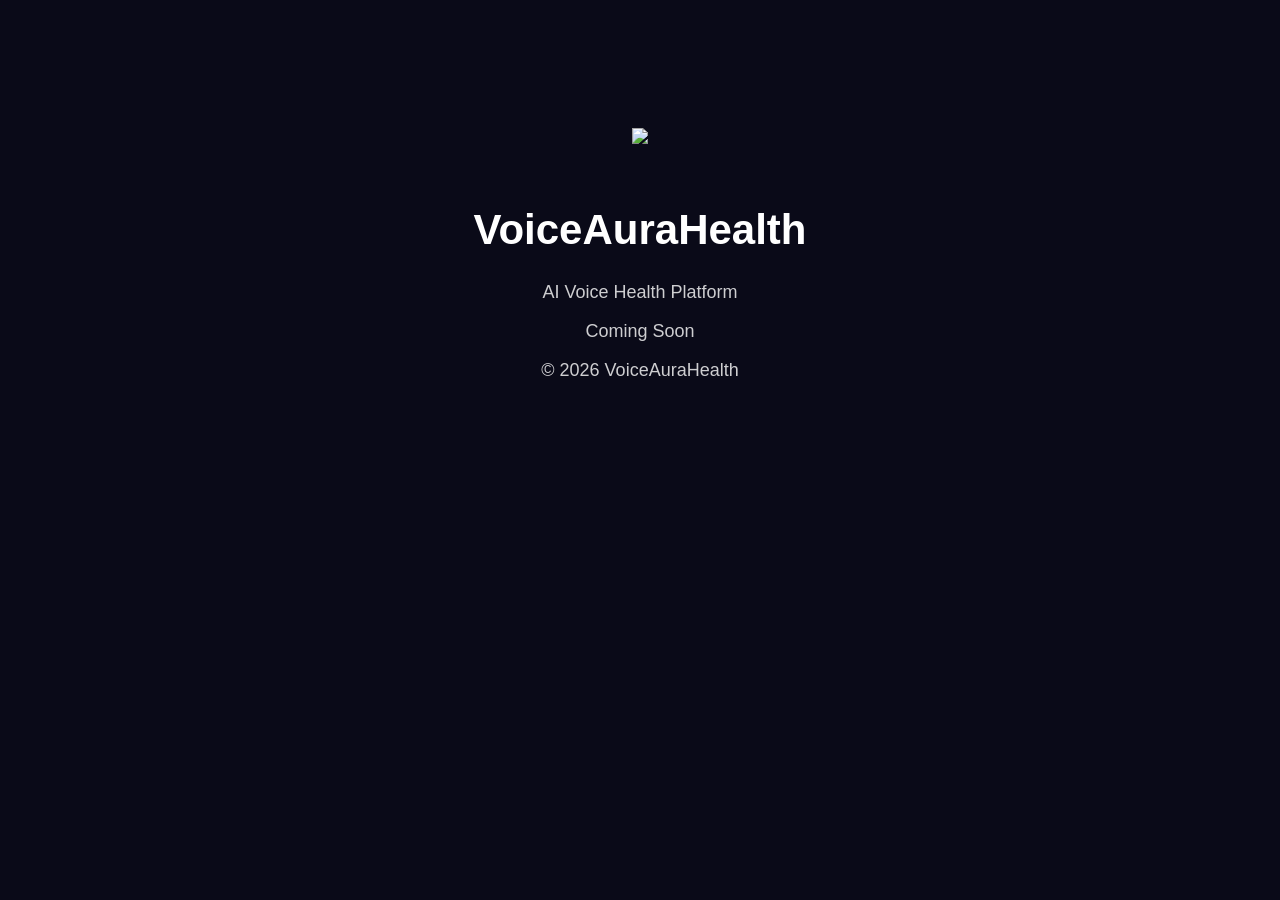
==== miniapps/index.html @ 7c213d69 "Create index.html" ====
<!DOCTYPE html>
<html>
<head>
<meta charset="utf-8">
<title>VoiceAuraHealth</title>

<style>

body{
background:#0a0a18;
color:white;
font-family:Arial;
text-align:center;
padding-top:120px;
}

.logo{
width:220px;
margin-bottom:30px;
}

h1{
font-size:42px;
}

p{
font-size:18px;
opacity:0.8;
}

</style>

</head>

<body>

<img src="logo.png" class="logo">

<h1>VoiceAuraHealth</h1>

<p>AI Voice Health Platform</p>

<p>Coming Soon</p>

<p>© 2026 VoiceAuraHealth</p>

</body>

</html>
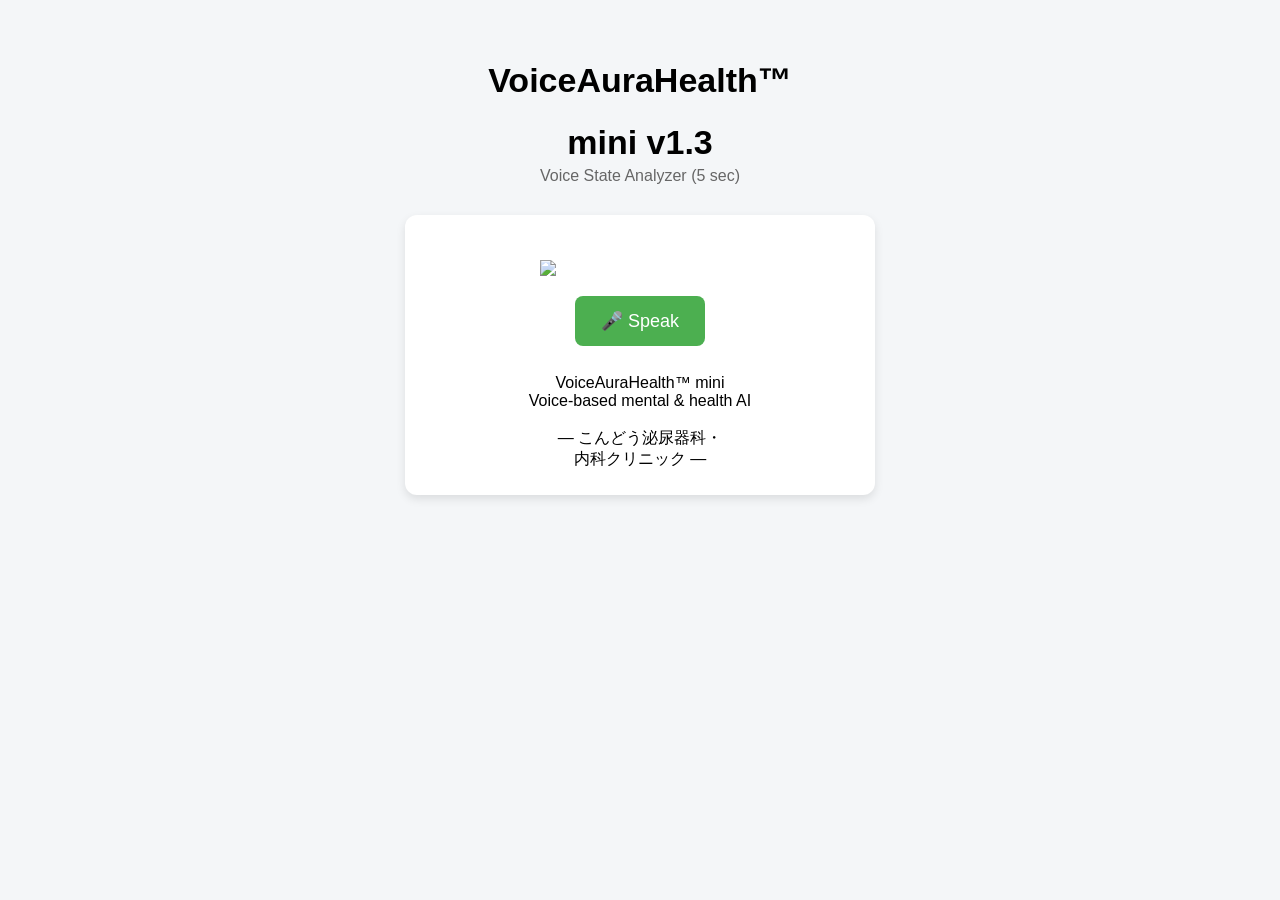
==== commit dc96f967: "Add files via upload" ====
--- a/miniapps/index.html
+++ b/miniapps/index.html
@@ -1,49 +1,291 @@
-<!DOCTYPE html>
-<html>
-<head>
-<meta charset="utf-8">
-<title>VoiceAuraHealth</title>
-
-<style>
-
-body{
-background:#0a0a18;
-color:white;
-font-family:Arial;
-text-align:center;
-padding-top:120px;
-}
-
-.logo{
-width:220px;
-margin-bottom:30px;
-}
-
-h1{
-font-size:42px;
-}
-
-p{
-font-size:18px;
-opacity:0.8;
-}
-
-</style>
-
-</head>
-
-<body>
-
-<img src="logo.png" class="logo">
-
-<h1>VoiceAuraHealth</h1>
-
-<p>AI Voice Health Platform</p>
-
-<p>Coming Soon</p>
-
-<p>© 2026 VoiceAuraHealth</p>
-
-</body>
-
-</html>
+<!DOCTYPE html>
+<html lang="ja">
+<head>
+
+<link rel="manifest" href="/static/manifest.json">
+
+<meta charset="utf-8">
+<meta name="viewport" content="width=device-width, initial-scale=1">
+<meta name="application-name" content="VoiceAuraHealth">
+<meta name="apple-mobile-web-app-title" content="VoiceAuraHealth">
+
+<script>
+
+if ('serviceWorker' in navigator) {
+  navigator.serviceWorker.register('/static/service_worker.js');
+}
+
+</script>
+
+<title>VoiceAuraHealth™ mini</title>
+
+<style>
+
+body{
+    font-family:Arial;
+    background:#f4f6f8;
+    text-align:center;
+    padding:30px;
+}
+
+h1{
+    font-size:34px;
+    margin-bottom:5px;
+}
+
+.subtitle{
+    color:#666;
+    margin-bottom:30px;
+}
+
+.logo{
+    width:200px;
+    margin:20px auto;
+    display:block;
+}
+
+.card{
+    background:white;
+    padding:25px;
+    border-radius:12px;
+    box-shadow:0 4px 10px rgba(0,0,0,0.1);
+    max-width:420px;
+    margin:auto;
+}
+
+.metric{
+    margin:18px 0;
+}
+
+.label{
+font-weight:600;
+margin-bottom:4px;
+}
+
+.item{
+margin-top:10px;
+}
+
+.bar{
+    width:100%;
+    height:18px;
+    background:#ddd;
+    border-radius:10px;
+    overflow:hidden;
+}
+
+.fill{
+height:18px;
+background:#4CAF50;
+transition:width 0.6s;
+}
+
+button{
+background:#4CAF50;
+border:none;
+color:white;
+padding:14px 26px;
+font-size:18px;
+border-radius:8px;
+cursor:pointer;
+}
+
+button:hover{
+background:#45a049;
+}
+
+button:active{
+transform:scale(0.96);
+}
+
+#status{
+    margin-top:10px;
+    color:#666;
+    font-size:16px;
+}
+
+#time{
+margin-top:10px;
+font-size:14px;
+color:#777;
+}
+
+.star{
+font-size:14px;
+color:#666;
+margin-top:4px;
+}
+
+.fill-green{
+background:#4CAF50;
+}
+
+.fill-red{
+background:#e53935;
+}
+
+.comment{
+margin-top:6px;
+font-size:14px;
+color:#555;
+font-style:italic;
+}
+
+</style>
+
+</head>
+
+
+<body>
+
+<h1>VoiceAuraHealth™</h1>
+<h1> mini v1.3</h1>
+<div class="subtitle">Voice State Analyzer (5 sec)</div>
+
+<div class="card">
+
+<img src="/static/icon.png" class="logo">
+
+<button onclick="analyze()">🎤 Speak</button>
+
+<div id="time"></div>
+
+<div id="status"></div>
+<div id="result"></div>
+
+<div class="footer">
+ </br>
+VoiceAuraHealth™ mini</br>
+Voice-based mental & health AI</br>
+</br>
+ — こんどう泌尿器科・</br>
+       内科クリニック — 
+</div>
+
+</div>
+
+
+<script>
+
+function stars(value){
+
+let s = Math.round(value/20) // 0〜100 → 0〜5
+
+let star=""
+
+for(let i=0;i<5;i++){
+
+if(i<s){
+star+="★"
+}else{
+star+="☆"
+}
+
+}
+
+return star
+}
+
+
+function bar(name,val){
+
+let color="fill-green"
+let starline=""
+
+if(name.includes("Stress")){
+    color="fill-red"
+    starline=`<div class="star">良い ${stars(val)} 悪い</div>`
+}
+
+return `
+<div class="item">
+
+<div class="label">
+${name} : ${val}
+</div>
+
+<div class="bar">
+<div class="fill ${color}" style="width:${val}%"></div>
+</div>
+
+${starline}
+
+</div>
+`
+}
+
+function showTime(){
+
+const now = new Date()
+
+const text =
+now.getFullYear()+"-"+
+String(now.getMonth()+1).padStart(2,'0')+"-"+
+String(now.getDate()).padStart(2,'0')+" "+
+String(now.getHours()).padStart(2,'0')+":"+
+String(now.getMinutes()).padStart(2,'0')+":"+
+String(now.getSeconds()).padStart(2,'0')
+
+document.getElementById("time").innerText =
+"測定日時 : "+text
+}
+
+function analyze(){
+
+// 画面リセット
+document.getElementById("result").innerHTML=""
+document.getElementById("time").innerHTML=""
+
+document.getElementById("status").innerHTML="🎤 Recording..."
+
+fetch("/analyze")
+.then(r=>r.json())
+.then(data=>{
+
+document.getElementById("status").innerHTML="🧠 Analyzing..."
+
+showTime()
+
+
+
+
+let html=""
+
+html+=bar("ストレス（Stress）",data.Stress)
+html+=`
+<div class="comment">
+${data.StressComment}
+</div>
+`
+html+=`
+<div class="comment">
+あなたは ${data.Personality} タイプです
+</div>
+`
+
+html+=`
+<div class="comment">
+Aura Color : ${data.ColorSector}
+</div>
+`
+
+html+=bar("活力（Energy）",data.Energy)
+html+=bar("感情（Emotion）",data.Emotion)
+html+=bar("集中（Focus）",data.Focus)
+html+=bar("社交（Social）",data.Social)
+html+=bar("疲労（Fatigue）",data.Fatigue)
+html+=bar("覚醒（Arousal）",data.Arousal)
+
+
+document.getElementById("result").innerHTML=html
+
+document.getElementById("status").innerHTML="✔ Done"
+
+})
+
+}
+
+</script>
+
+</body>
+</html>
